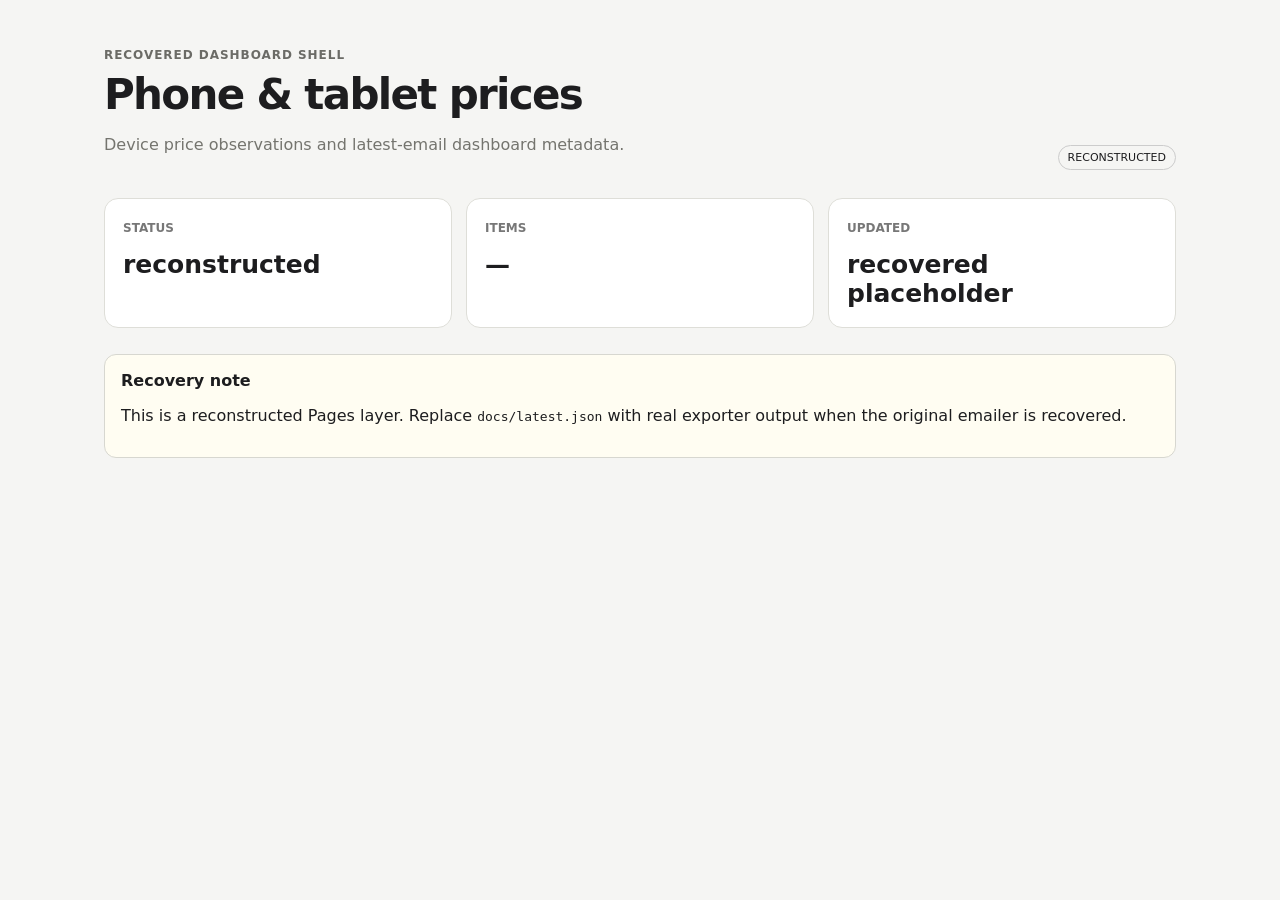
==== docs/index.html @ e466feca "Restore phone-tablet-price-emailer from recovery bundle Co-Authored-By: Claude Opus 5.5 <noreply@ant" ====
<!doctype html><html><head><meta charset="utf-8"><meta name="viewport" content="width=device-width,initial-scale=1"><title>Phone & tablet prices — recovery</title><link rel="stylesheet" href="style.css"></head><body><main><div class="top"><div><div class="eyebrow">Recovered dashboard shell</div><h1>Phone & tablet prices</h1><p class="muted">Device price observations and latest-email dashboard metadata.</p></div><span class="status">RECONSTRUCTED</span></div><div class="grid"><div class="card"><b>STATUS</b><div class="value" id="state">—</div></div><div class="card"><b>ITEMS</b><div class="value" id="items">—</div></div><div class="card"><b>UPDATED</b><div class="value" id="updated">—</div></div></div><div class="notice"><b>Recovery note</b><p>This is a reconstructed Pages layer. Replace <code>docs/latest.json</code> with real exporter output when the original emailer is recovered.</p></div></main><script src="app.js"></script></body></html>
---- docs/style.css ----
*{box-sizing:border-box}body{margin:0;font-family:Inter,system-ui,Arial,sans-serif;background:#f5f5f3;color:#1d1d1f}main{max-width:1120px;margin:auto;padding:48px 24px}.top{display:flex;justify-content:space-between;gap:20px;align-items:end}.eyebrow{font-size:12px;font-weight:700;color:#6b6b66;text-transform:uppercase;letter-spacing:.08em}h1{font-size:42px;letter-spacing:-.04em;margin:8px 0 10px}.muted{color:#74746e}.grid{display:grid;grid-template-columns:repeat(3,1fr);gap:14px;margin-top:28px}.card{background:white;border:1px solid #deded8;border-radius:14px;padding:18px;min-height:130px}.card b{font-size:12px;color:#777}.value{font-size:25px;margin-top:14px;font-weight:700}.notice{margin-top:26px;padding:16px;border:1px solid #d7d7d0;background:#fffdf2;border-radius:12px}.status{display:inline-flex;padding:5px 9px;border:1px solid #ccc;border-radius:999px;font-size:11px}@media(max-width:700px){h1{font-size:31px}.grid{grid-template-columns:1fr}.top{display:block}}
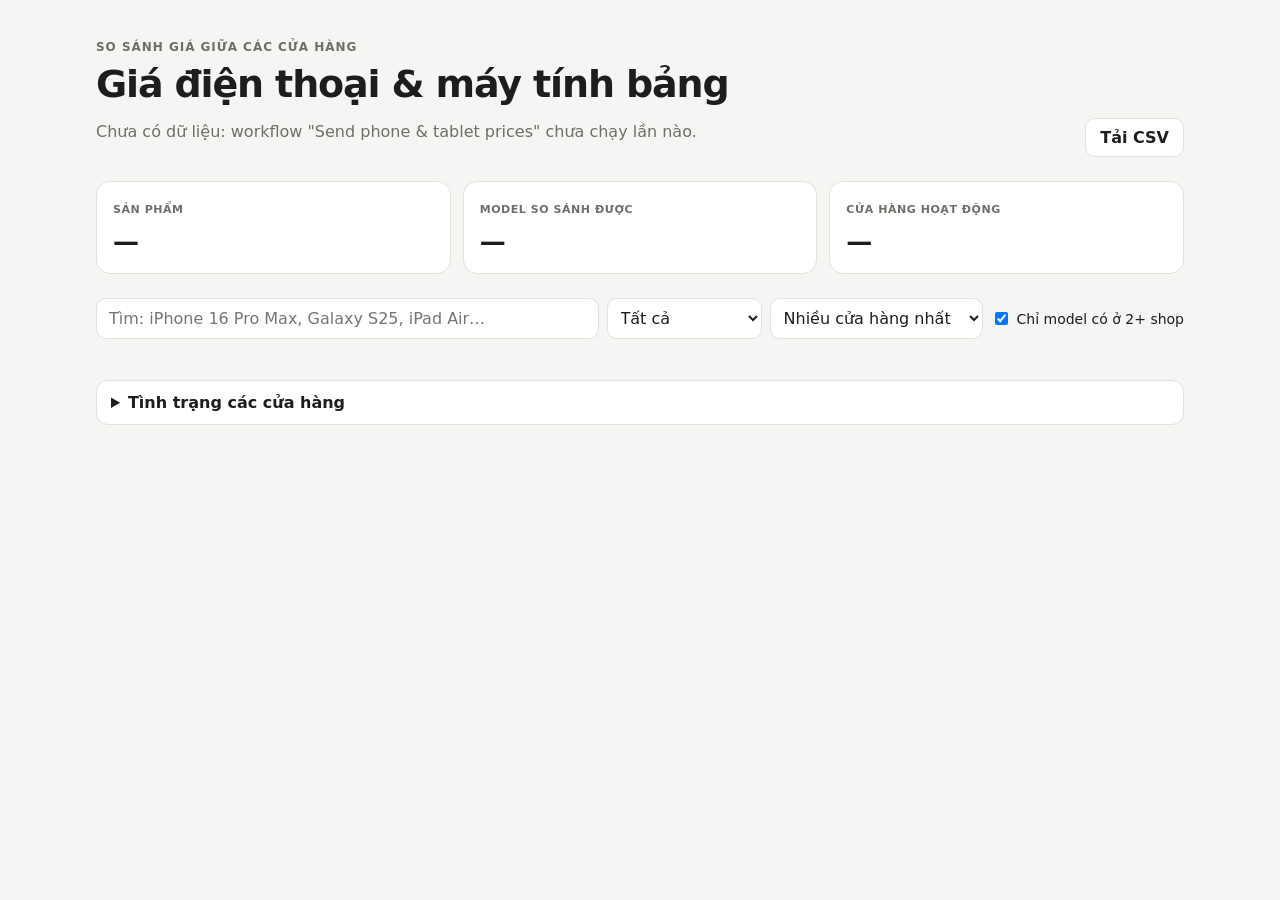
==== commit 8f3e4bd3: "Rewrite the emailer: prices from 18 shops, model comparison, history The emailer code was lost, so t" ====
--- a/docs/index.html
+++ b/docs/index.html
@@ -1 +1,53 @@
-<!doctype html><html><head><meta charset="utf-8"><meta name="viewport" content="width=device-width,initial-scale=1"><title>Phone & tablet prices — recovery</title><link rel="stylesheet" href="style.css"></head><body><main><div class="top"><div><div class="eyebrow">Recovered dashboard shell</div><h1>Phone & tablet prices</h1><p class="muted">Device price observations and latest-email dashboard metadata.</p></div><span class="status">RECONSTRUCTED</span></div><div class="grid"><div class="card"><b>STATUS</b><div class="value" id="state">—</div></div><div class="card"><b>ITEMS</b><div class="value" id="items">—</div></div><div class="card"><b>UPDATED</b><div class="value" id="updated">—</div></div></div><div class="notice"><b>Recovery note</b><p>This is a reconstructed Pages layer. Replace <code>docs/latest.json</code> with real exporter output when the original emailer is recovered.</p></div></main><script src="app.js"></script></body></html>+<!doctype html>
+<html lang="vi">
+<head>
+<meta charset="utf-8">
+<meta name="viewport" content="width=device-width,initial-scale=1">
+<title>Giá điện thoại & máy tính bảng</title>
+<link rel="stylesheet" href="style.css">
+</head>
+<body>
+<main>
+  <header class="top">
+    <div>
+      <div class="eyebrow">So sánh giá giữa các cửa hàng</div>
+      <h1>Giá điện thoại & máy tính bảng</h1>
+      <p class="muted" id="updated">Đang tải…</p>
+    </div>
+    <a class="button" href="prices.csv" download>Tải CSV</a>
+  </header>
+
+  <section class="grid" aria-label="Tóm tắt">
+    <div class="card"><b>SẢN PHẨM</b><div class="value" id="items">—</div></div>
+    <div class="card"><b>MODEL SO SÁNH ĐƯỢC</b><div class="value" id="models">—</div></div>
+    <div class="card"><b>CỬA HÀNG HOẠT ĐỘNG</b><div class="value" id="shopsOk">—</div></div>
+  </section>
+
+  <section class="tools">
+    <input id="q" type="search" placeholder="Tìm: iPhone 16 Pro Max, Galaxy S25, iPad Air…" aria-label="Tìm model">
+    <select id="cat" aria-label="Loại máy">
+      <option value="">Tất cả</option>
+      <option value="phone">Điện thoại</option>
+      <option value="tablet">Máy tính bảng</option>
+    </select>
+    <select id="sort" aria-label="Sắp xếp">
+      <option value="shops">Nhiều cửa hàng nhất</option>
+      <option value="spread">Chênh giá nhiều nhất</option>
+      <option value="low">Giá thấp → cao</option>
+      <option value="high">Giá cao → thấp</option>
+    </select>
+    <label class="check"><input id="multi" type="checkbox" checked> Chỉ model có ở 2+ shop</label>
+  </section>
+
+  <p class="muted small" id="count"></p>
+  <div id="list" class="list"></div>
+  <button id="more" class="more" type="button" hidden>Xem thêm</button>
+
+  <details class="shops">
+    <summary>Tình trạng các cửa hàng</summary>
+    <div id="shops"></div>
+  </details>
+</main>
+<script src="app.js"></script>
+</body>
+</html>
--- a/docs/style.css
+++ b/docs/style.css
@@ -1 +1,42 @@
-*{box-sizing:border-box}body{margin:0;font-family:Inter,system-ui,Arial,sans-serif;background:#f5f5f3;color:#1d1d1f}main{max-width:1120px;margin:auto;padding:48px 24px}.top{display:flex;justify-content:space-between;gap:20px;align-items:end}.eyebrow{font-size:12px;font-weight:700;color:#6b6b66;text-transform:uppercase;letter-spacing:.08em}h1{font-size:42px;letter-spacing:-.04em;margin:8px 0 10px}.muted{color:#74746e}.grid{display:grid;grid-template-columns:repeat(3,1fr);gap:14px;margin-top:28px}.card{background:white;border:1px solid #deded8;border-radius:14px;padding:18px;min-height:130px}.card b{font-size:12px;color:#777}.value{font-size:25px;margin-top:14px;font-weight:700}.notice{margin-top:26px;padding:16px;border:1px solid #d7d7d0;background:#fffdf2;border-radius:12px}.status{display:inline-flex;padding:5px 9px;border:1px solid #ccc;border-radius:999px;font-size:11px}@media(max-width:700px){h1{font-size:31px}.grid{grid-template-columns:1fr}.top{display:block}}+*{box-sizing:border-box}
+:root{--bg:#f5f5f3;--card:#fff;--ink:#1d1d1f;--muted:#6f6f69;--line:#e1e1da;--accent:#1a56db;--good:#0a7d32}
+@media (prefers-color-scheme:dark){:root{--bg:#141414;--card:#1e1e1e;--ink:#eee;--muted:#a3a39c;--line:#333;--accent:#7aa2ff;--good:#4ccf7d}}
+body{margin:0;font-family:Inter,system-ui,Arial,sans-serif;background:var(--bg);color:var(--ink)}
+main{max-width:1120px;margin:auto;padding:40px 16px 60px}
+.top{display:flex;justify-content:space-between;gap:20px;align-items:end}
+.eyebrow{font-size:12px;font-weight:700;color:var(--muted);text-transform:uppercase;letter-spacing:.08em}
+h1{font-size:38px;letter-spacing:-.03em;margin:8px 0 6px}
+.muted{color:var(--muted)}.small{font-size:13px}
+.button{display:inline-block;padding:9px 14px;border:1px solid var(--line);border-radius:10px;background:var(--card);color:var(--ink);text-decoration:none;font-weight:600;white-space:nowrap}
+.grid{display:grid;grid-template-columns:repeat(3,1fr);gap:12px;margin-top:24px}
+.card{background:var(--card);border:1px solid var(--line);border-radius:14px;padding:16px}
+.card b{font-size:11px;color:var(--muted);letter-spacing:.05em}
+.value{font-size:26px;margin-top:10px;font-weight:700}
+.tools{display:flex;flex-wrap:wrap;gap:8px;margin:24px 0 8px;align-items:center}
+.tools input[type=search]{flex:1 1 260px;min-width:0;padding:10px 12px;border:1px solid var(--line);border-radius:10px;background:var(--card);color:var(--ink);font:inherit}
+.tools select{padding:9px;border:1px solid var(--line);border-radius:10px;background:var(--card);color:var(--ink);font:inherit}
+.check{font-size:14px;display:flex;gap:6px;align-items:center}
+.list{display:grid;gap:8px}
+.model{background:var(--card);border:1px solid var(--line);border-radius:12px}
+.model>button{all:unset;box-sizing:border-box;display:grid;grid-template-columns:1fr auto;gap:4px 12px;width:100%;padding:12px 14px;cursor:pointer}
+.model>button:focus-visible{outline:2px solid var(--accent);border-radius:12px}
+.model h3{margin:0;font-size:16px}
+.model .best{font-weight:700;color:var(--good);text-align:right;font-size:16px}
+.model .sub{font-size:12px;color:var(--muted)}
+.model .sub.r{text-align:right}
+.offers{padding:0 14px 14px;display:none}
+.model.open .offers{display:block}
+.offers table{width:100%;border-collapse:collapse;font-size:14px}
+.offers td{padding:7px 4px;border-top:1px solid var(--line)}
+.offers td.p{text-align:right;font-weight:600;white-space:nowrap}
+.offers a{color:var(--accent);text-decoration:none}
+.old{color:var(--muted);text-decoration:line-through;font-weight:400;font-size:12px;margin-right:6px}
+.chart{margin-top:10px}
+.chart svg{width:100%;height:120px;display:block}
+.more{display:block;margin:14px auto;padding:10px 18px;border:1px solid var(--line);border-radius:10px;background:var(--card);color:var(--ink);font:inherit;cursor:pointer}
+.shops{margin-top:28px;background:var(--card);border:1px solid var(--line);border-radius:12px;padding:12px 14px}
+.shops summary{cursor:pointer;font-weight:600}
+.shop-row{display:flex;justify-content:space-between;gap:10px;padding:7px 0;border-top:1px solid var(--line);font-size:14px}
+.bad{color:#c0392b}
+@media(max-width:700px){h1{font-size:28px}.grid{grid-template-columns:1fr}.top{display:block}.top .button{margin-top:10px}}
+.more[hidden]{display:none}
